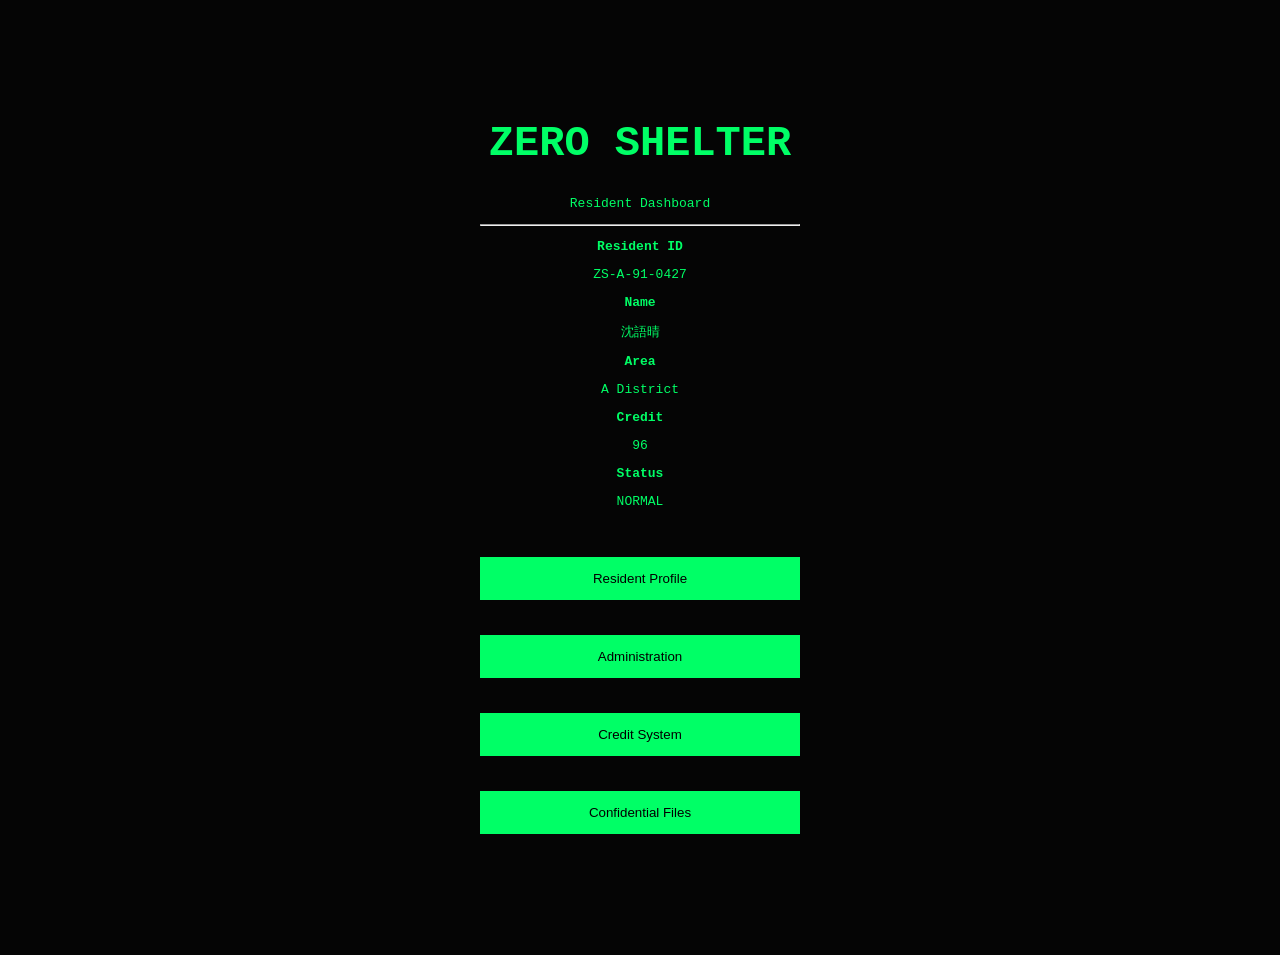
==== home.html @ 68cc4ed0 "Create home.html" ====
<!DOCTYPE html>
<html lang="zh-TW">
<head>
<meta charset="UTF-8">
<meta name="viewport" content="width=device-width, initial-scale=1.0">
<title>ZERO SHELTER</title>
<link rel="stylesheet" href="style.css">
</head>

<body>

<div class="login">

<h1>ZERO SHELTER</h1>

<p>Resident Dashboard</p>

<hr>

<p><b>Resident ID</b></p>
<p>ZS-A-91-0427</p>

<p><b>Name</b></p>
<p>沈語晴</p>

<p><b>Area</b></p>
<p>A District</p>

<p><b>Credit</b></p>
<p>96</p>

<p><b>Status</b></p>
<p style="color:#00ff66;">NORMAL</p>

<br>

<button onclick="location.href='resident.html'">
Resident Profile
</button>

<br><br>

<button onclick="location.href='announcement.html'">
Administration
</button>

<br><br>

<button onclick="location.href='credit.html'">
Credit System
</button>

<br><br>

<button onclick="location.href='archive.html'">
Confidential Files
</button>

</div>

</body>
</html>
---- style.css ----
body{
    background:#050505;
    color:#00ff66;
    font-family:monospace;
    margin:0;
}

.login{
    width:320px;
    margin:120px auto;
    text-align:center;
}

h1{
    font-size:42px;
}

input{
    width:100%;
    padding:14px;
    margin:10px 0;
    background:#000;
    border:1px solid #00ff66;
    color:#00ff66;
    box-sizing:border-box;
}

button{
    width:100%;
    padding:14px;
    background:#00ff66;
    color:#000;
    border:none;
    margin-top:20px;
}
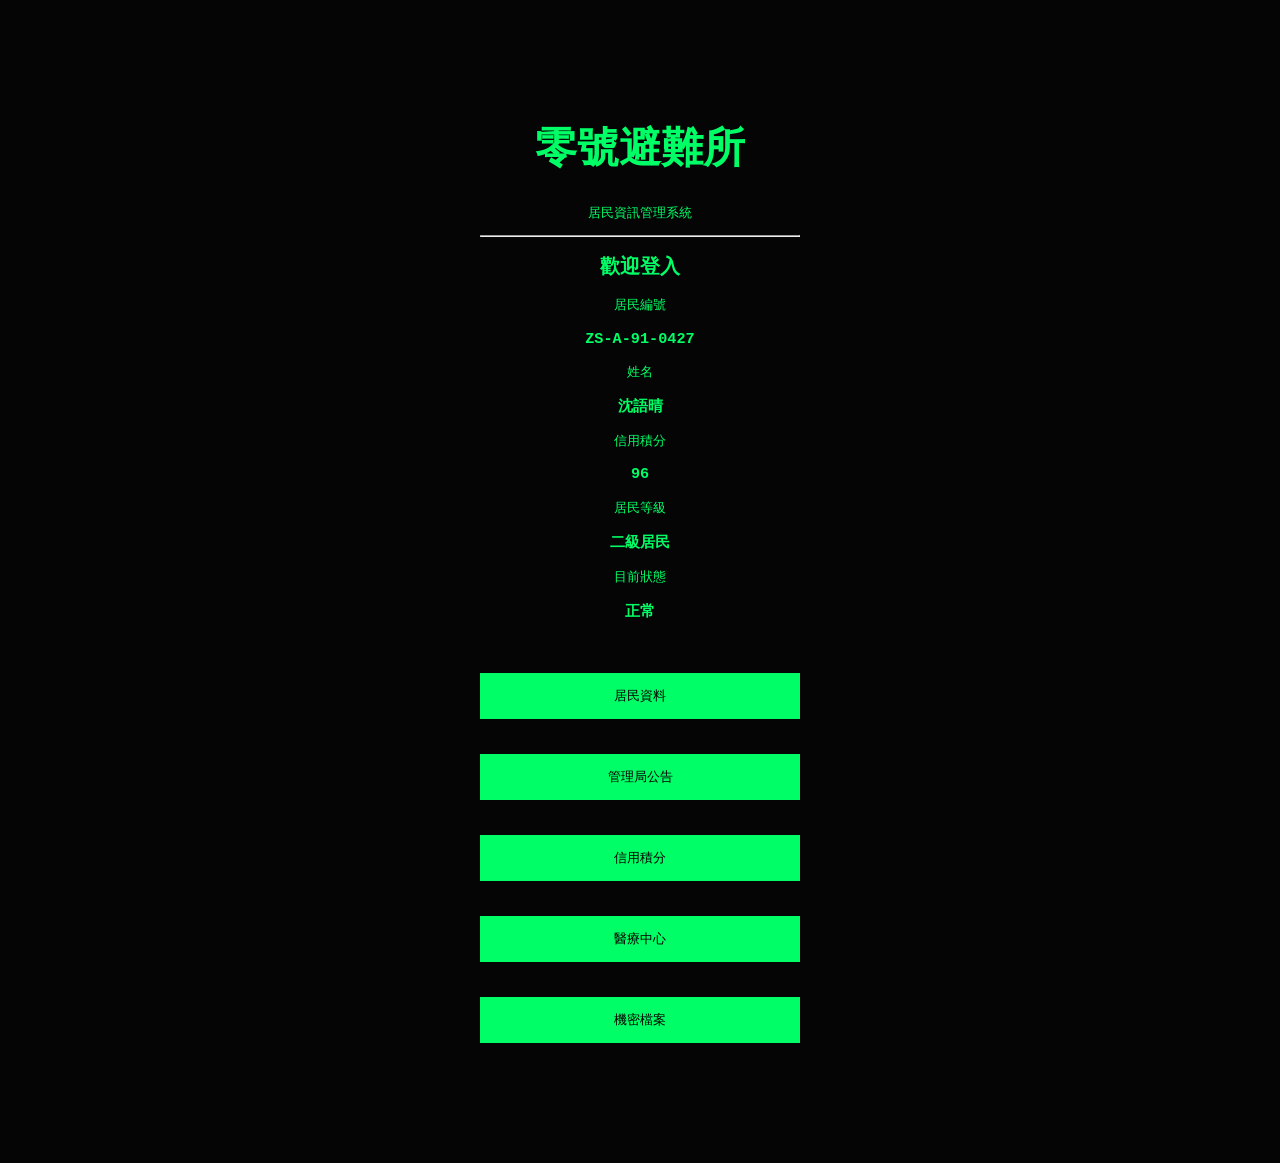
==== commit 6a3630e8: "Update home.html" ====
--- a/home.html
+++ b/home.html
@@ -1,59 +1,71 @@
 <!DOCTYPE html>
 <html lang="zh-TW">
 <head>
+
 <meta charset="UTF-8">
 <meta name="viewport" content="width=device-width, initial-scale=1.0">
-<title>ZERO SHELTER</title>
+
+<title>居民資訊</title>
+
 <link rel="stylesheet" href="style.css">
+
 </head>
 
 <body>
 
 <div class="login">
 
-<h1>ZERO SHELTER</h1>
+<h1>零號避難所</h1>
 
-<p>Resident Dashboard</p>
+<p>居民資訊管理系統</p>
 
 <hr>
 
-<p><b>Resident ID</b></p>
-<p>ZS-A-91-0427</p>
+<h2>歡迎登入</h2>
 
-<p><b>Name</b></p>
-<p>沈語晴</p>
+<p>居民編號</p>
+<h3>ZS-A-91-0427</h3>
 
-<p><b>Area</b></p>
-<p>A District</p>
+<p>姓名</p>
+<h3>沈語晴</h3>
 
-<p><b>Credit</b></p>
-<p>96</p>
+<p>信用積分</p>
+<h3>96</h3>
 
-<p><b>Status</b></p>
-<p style="color:#00ff66;">NORMAL</p>
+<p>居民等級</p>
+<h3>二級居民</h3>
+
+<p>目前狀態</p>
+<h3 style="color:#00ff66;">正常</h3>
 
 <br>
 
 <button onclick="location.href='resident.html'">
-Resident Profile
+居民資料
 </button>
 
 <br><br>
 
 <button onclick="location.href='announcement.html'">
-Administration
+管理局公告
 </button>
 
 <br><br>
 
 <button onclick="location.href='credit.html'">
-Credit System
+信用積分
+</button>
+
+<br><br>
+
+<button onclick="location.href='medical.html'">
+醫療中心
 </button>
 
 <br><br>
 
 <button onclick="location.href='archive.html'">
-Confidential Files
+機密檔案
 </button>
 
 </div>
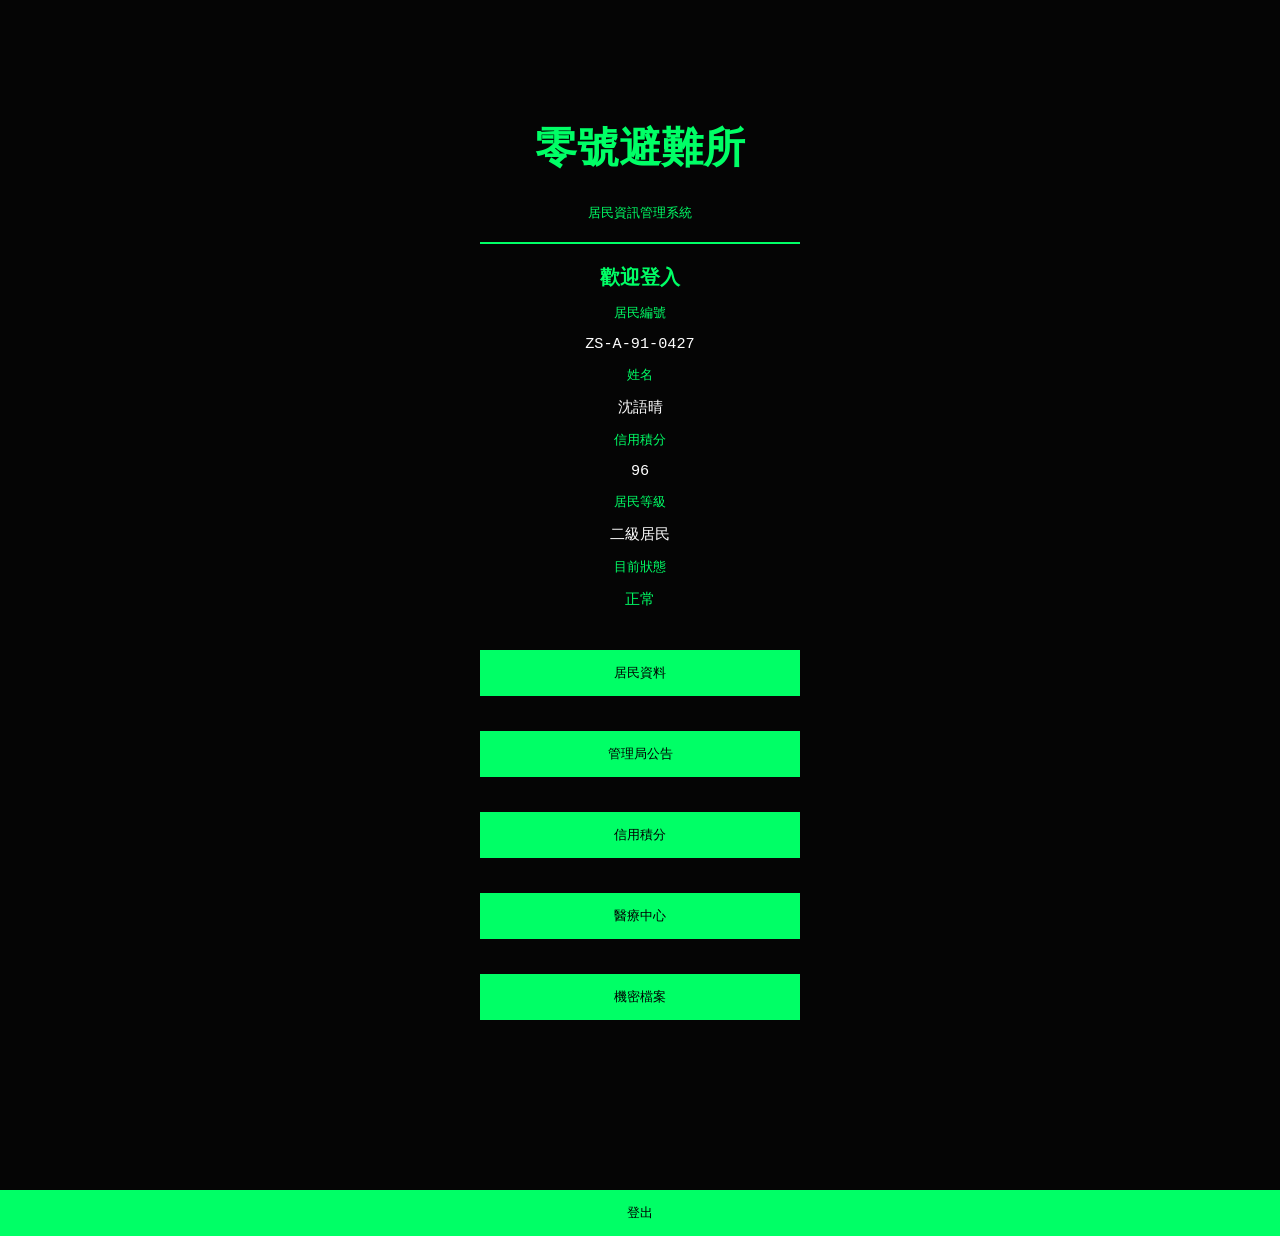
==== commit 51d9f4cd: "Update home.html" ====
--- a/home.html
+++ b/home.html
@@ -72,3 +72,9 @@
 
 </body>
 </html>
+
+<br><br>
+
+<button onclick="logout()">
+登出
+</button>
--- a/style.css
+++ b/style.css
@@ -33,3 +33,40 @@
     border:none;
     margin-top:20px;
 }
+hr{
+    border:1px solid #00ff66;
+    margin:20px 0;
+}
+
+h2{
+    color:#00ff66;
+    margin:5px;
+}
+
+h3{
+    color:white;
+    margin:5px;
+    font-weight:normal;
+}
+
+button{
+    transition:.2s;
+}
+
+button:hover{
+    background:#0aff6c;
+    transform:scale(1.02);
+}
+
+body{
+    animation:fade .5s;
+}
+
+@keyframes fade{
+    from{
+        opacity:0;
+    }
+    to{
+        opacity:1;
+    }
+}
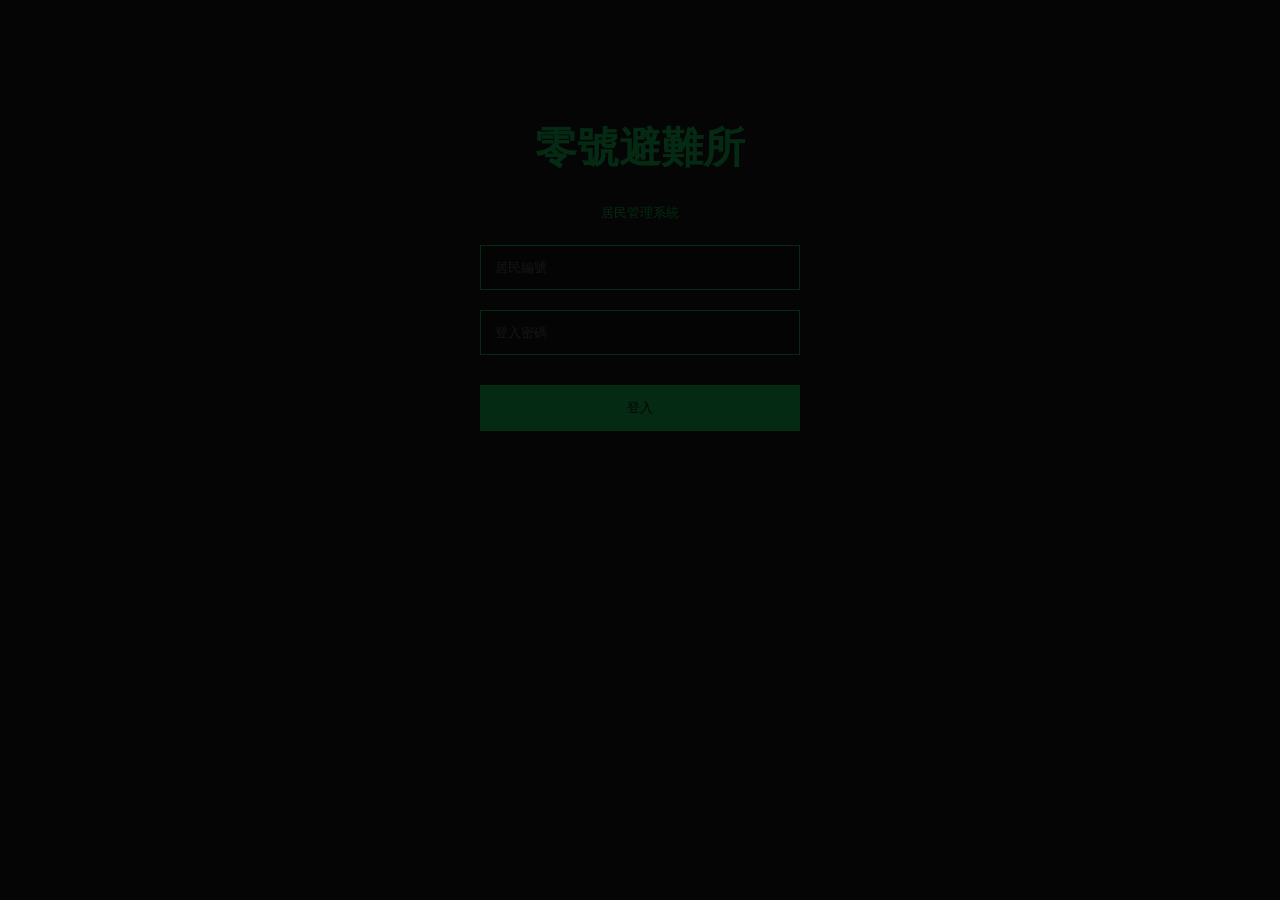
==== commit 5bb9f3c4: "Update home.html" ====
--- a/home.html
+++ b/home.html
@@ -1,17 +1,14 @@
 <!DOCTYPE html>
 <html lang="zh-TW">
+
 <head>
-
 <meta charset="UTF-8">
 <meta name="viewport" content="width=device-width, initial-scale=1.0">
-
-<title>居民資訊</title>
-
+<title>零號避難所</title>
 <link rel="stylesheet" href="style.css">
-
 </head>
 
-<body>
+<body onload="checkLogin()">
 
 <div class="login">
 
@@ -68,13 +65,15 @@
 機密檔案
 </button>
 
+<br><br>
+
+<button class="logout" onclick="logout()">
+登出系統
+</button>
+
 </div>
+
+<script src="script.js"></script>
 
 </body>
 </html>
-
-<br><br>
-
-<button onclick="logout()">
-登出
-</button>
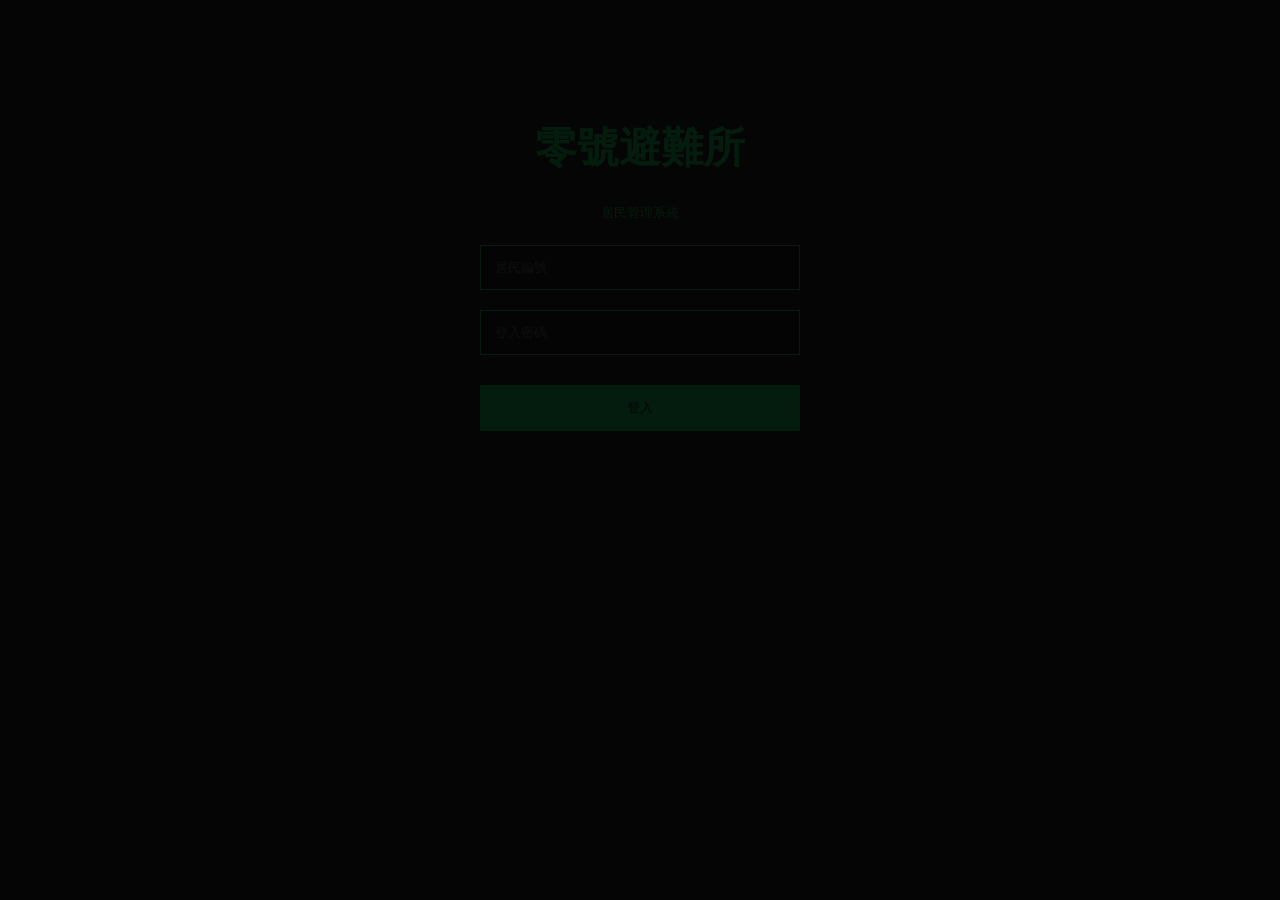
==== commit 6f509764: "Update home.html" ====
--- a/home.html
+++ b/home.html
@@ -1,6 +1,5 @@
 <!DOCTYPE html>
 <html lang="zh-TW">
-
 <head>
 <meta charset="UTF-8">
 <meta name="viewport" content="width=device-width, initial-scale=1.0">
@@ -8,7 +7,7 @@
 <link rel="stylesheet" href="style.css">
 </head>
 
-<body onload="checkLogin()">
+<body onload="checkLogin(); loadResident();">
 
 <div class="login">
 
@@ -20,20 +19,15 @@
 
 <h2>歡迎登入</h2>
 
-<p>居民編號</p>
-<h3>ZS-A-91-0427</h3>
+<h3>姓名　　　：<span id="name"></span></h3>
 
-<p>姓名</p>
-<h3>沈語晴</h3>
+<h3>居民編號　：<span id="residentId"></span></h3>
 
-<p>信用積分</p>
-<h3>96</h3>
+<h3>信用積分　：<span id="credit"></span></h3>
 
-<p>居民等級</p>
-<h3>二級居民</h3>
+<h3>居民等級　：<span id="level"></span></h3>
 
-<p>目前狀態</p>
-<h3 style="color:#00ff66;">正常</h3>
+<h3>目前狀態　：<span id="status"></span></h3>
 
 <br>
 
@@ -73,6 +67,7 @@
 
 </div>
 
+<script src="database.js"></script>
 <script src="script.js"></script>
 
 </body>
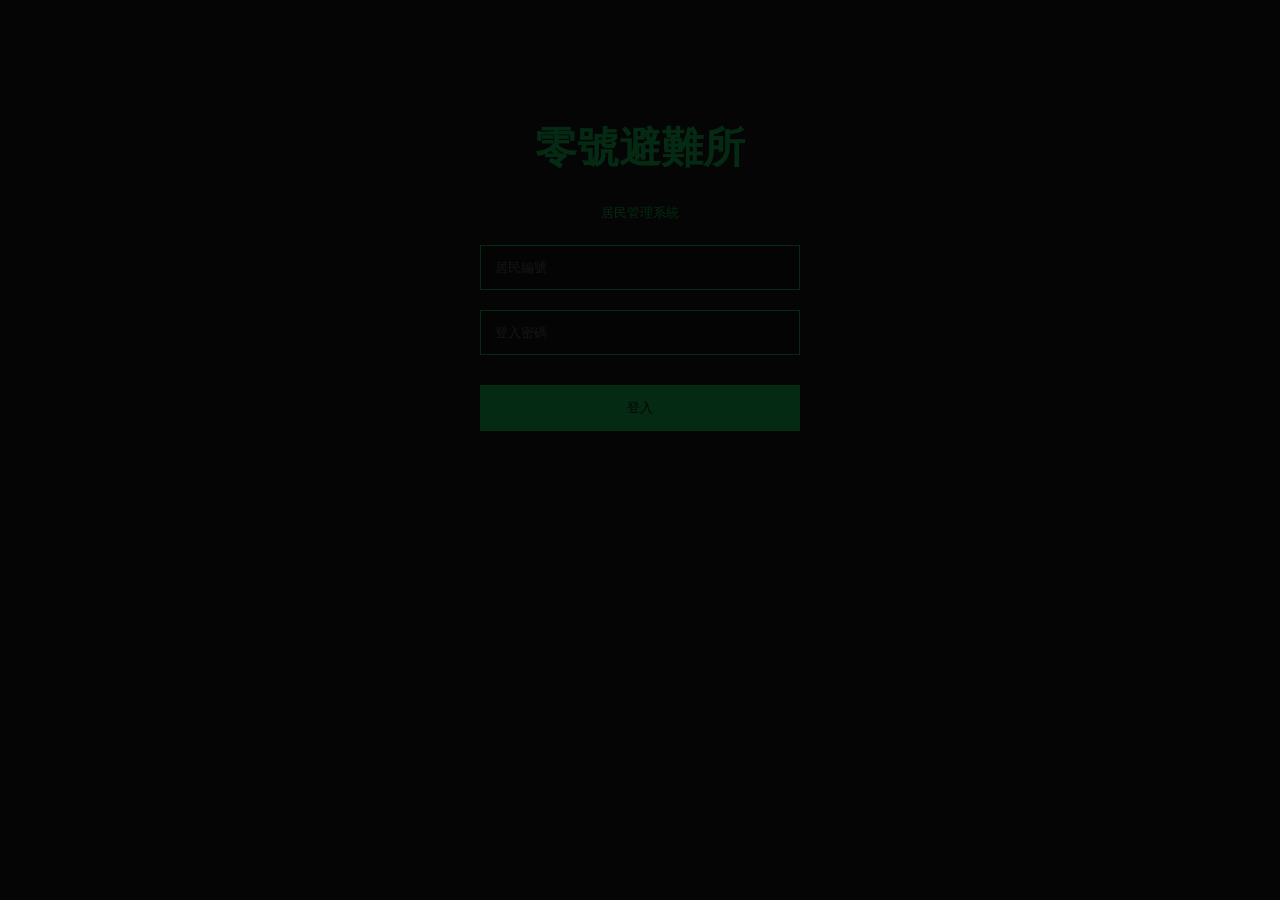
==== commit 84254eb8: "Update home.html" ====
--- a/home.html
+++ b/home.html
@@ -3,7 +3,7 @@
 <head>
 <meta charset="UTF-8">
 <meta name="viewport" content="width=device-width, initial-scale=1.0">
-<title>零號避難所</title>
+<title>居民首頁</title>
 <link rel="stylesheet" href="style.css">
 </head>
 
@@ -17,53 +17,36 @@
 
 <hr>
 
-<h2>歡迎登入</h2>
+<h2>歡迎回來</h2>
 
-<h3>姓名　　　：<span id="name"></span></h3>
+<p>姓名：<span id="name"></span></p>
 
-<h3>居民編號　：<span id="residentId"></span></h3>
+<p>居民編號：<span id="residentId"></span></p>
 
-<h3>信用積分　：<span id="credit"></span></h3>
+<p>信用積分：<span id="credit"></span></p>
 
-<h3>居民等級　：<span id="level"></span></h3>
+<p>居民等級：<span id="level"></span></p>
 
-<h3>目前狀態　：<span id="status"></span></h3>
+<p>目前狀態：<span id="status"></span></p>
 
 <br>
 
-<button onclick="location.href='resident.html'">
-居民資料
-</button>
-
+<button onclick="location.href='resident.html'">居民資料</button>
 <br><br>
 
-<button onclick="location.href='announcement.html'">
-管理局公告
-</button>
-
+<button onclick="location.href='announcement.html'">管理局公告</button>
 <br><br>
 
-<button onclick="location.href='credit.html'">
-信用積分
-</button>
-
+<button onclick="location.href='credit.html'">信用積分</button>
 <br><br>
 
-<button onclick="location.href='medical.html'">
-醫療中心
-</button>
-
+<button onclick="location.href='medical.html'">醫療中心</button>
 <br><br>
 
-<button onclick="location.href='archive.html'">
-機密檔案
-</button>
-
+<button onclick="location.href='archive.html'">機密檔案</button>
 <br><br>
 
-<button class="logout" onclick="logout()">
-登出系統
-</button>
+<button onclick="logout()">登出系統</button>
 
 </div>
 
